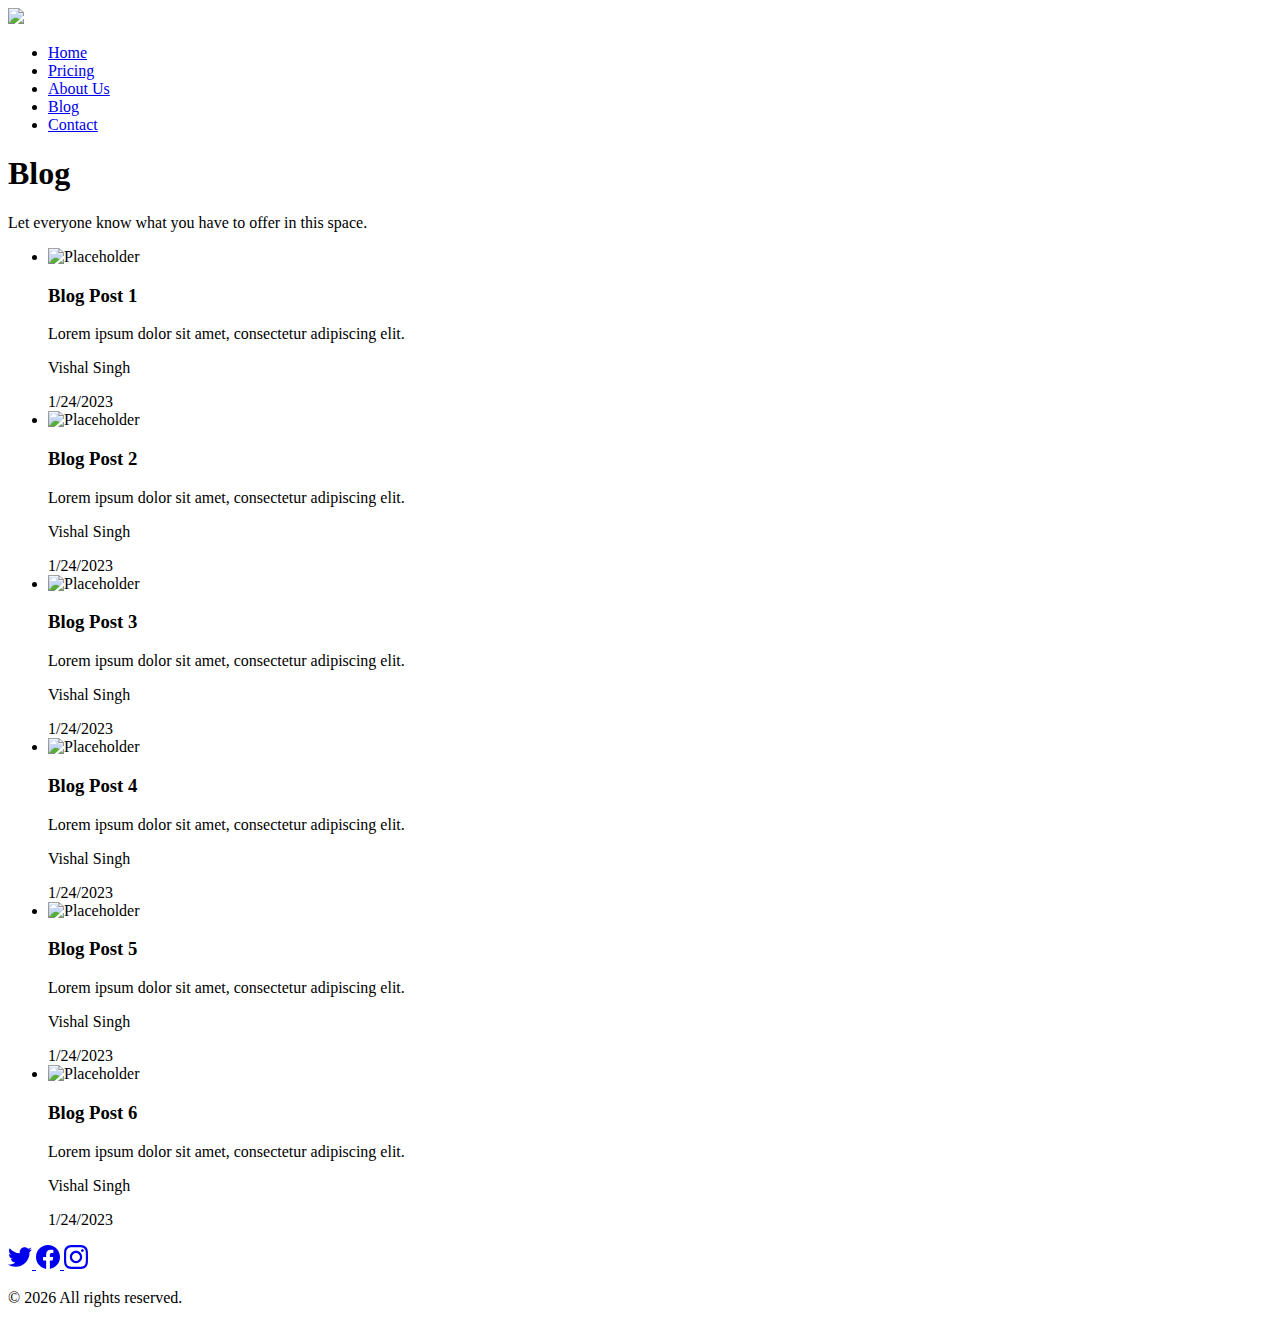
==== blog.html @ 91dddbb0 "zyrohunt boilerplate" ====
<!DOCTYPE html>
<html lang="en">
<head>
    <meta charset="UTF-8">
    <meta http-equiv="X-UA-Compatible" content="IE=edge">
    <meta name="viewport" content="width=device-width, initial-scale=1.0">
    <link rel="stylesheet" href="zyrohunt.content/css/main.css">
    <title>Zyrohunt Boilerplate</title>
</head>
<body>

    <!-- header -->

    <header class="header">
        <div class="header__container">
            <div class="header-content">
                <a href="/index.html" class="header-logo">
                    <img src="zyrohunt.content/img/logo.svg">
                </a>
                <div class="hamburger-icon">
                    <span class="burger-first"></span>
                    <span class="burger-second"></span>
                    <span class="burger-third"></span>
                </div>
                <nav class="primary-menu">
                    <ul class="primary-menu_links">

                        <li class="nav-item">
                            <a href="#">Home</a>
                        </li>
                        <li class="nav-item">
                            <a href="#">Pricing</a>
                        </li>
                        <li class="nav-item">
                            <a href="#">About Us</a>
                        </li>
                        <li class="nav-item">
                            <a href="#">Blog</a>
                        </li>
                        <li class="nav-item">
                            <a href="#">Contact</a>
                        </li>

                    </ul>
                </nav>
            </div>
        </div>
    </header>

    <!-- main website content -->

    <main>

        <div class="zh-row-layout blog-bn">
            <div class="row-fluid content-wrapper--vertical-spacing">
                <div class="zh-blog-bn-content">
                    <h1>Blog</h1>
                    <p>Let everyone know what you have to offer in this space.</p>
                </div>
            </div>
        </div>

    <div class="zh-row-layout blog-list">
        <div class="row-fluid content-wrapper--vertical-spacing">
            
            <ul class="blog-list-content">

                <li class="blog-item-1">
                    <img src="zyrohunt.content/img/placeholder-image.jpg" class="zh-blog-item-1-img" alt="Placeholder">
                    <h3>Blog Post 1</h3>
                    <p>Lorem ipsum dolor sit amet, consectetur adipiscing elit.</p>
                    <div class="blog-list-meta">
                        <p class="blog-list-meta-author">Vishal Singh</p>
                        <span class="blog-list-meta-date">1/24/2023</span>
                    </div>
                </li>

                <li class="blog-item-2">
                    <img src="zyrohunt.content/img/placeholder-image.jpg" class="zh-blog-item-2-img" alt="Placeholder">
                    <h3>Blog Post 2</h3>
                    <p>Lorem ipsum dolor sit amet, consectetur adipiscing elit.</p>
                    <div class="blog-list-meta">
                        <p class="blog-list-meta-author">Vishal Singh</p>
                        <span class="blog-list-meta-date">1/24/2023</span>
                    </div>
                </li>

                <li class="blog-item-3">
                    <img src="zyrohunt.content/img/placeholder-image.jpg" class="zh-blog-item-3-img" alt="Placeholder">
                    <h3>Blog Post 3</h3>
                    <p>Lorem ipsum dolor sit amet, consectetur adipiscing elit.</p>
                    <div class="blog-list-meta">
                        <p class="blog-list-meta-author">Vishal Singh</p>
                        <span class="blog-list-meta-date">1/24/2023</span>
                    </div>
                </li>

                <li class="blog-item-4">
                    <img src="zyrohunt.content/img/placeholder-image.jpg" class="zh-blog-item-4-img" alt="Placeholder">
                    <h3>Blog Post 4</h3>
                    <p>Lorem ipsum dolor sit amet, consectetur adipiscing elit.</p>
                    <div class="blog-list-meta">
                        <p class="blog-list-meta-author">Vishal Singh</p>
                        <span class="blog-list-meta-date">1/24/2023</span>
                    </div>
                </li>

                <li class="blog-item-5">
                    <img src="zyrohunt.content/img/placeholder-image.jpg" class="zh-blog-item-5-img" alt="Placeholder">
                    <h3>Blog Post 5</h3>
                    <p>Lorem ipsum dolor sit amet, consectetur adipiscing elit.</p>
                    <div class="blog-list-meta">
                        <p class="blog-list-meta-author">Vishal Singh</p>
                        <span class="blog-list-meta-date">1/24/2023</span>
                    </div>
                </li>

                <li class="blog-item-6">
                    <img src="zyrohunt.content/img/placeholder-image.jpg" class="zh-blog-item-5-img" alt="Placeholder">
                    <h3>Blog Post 6</h3>
                    <p>Lorem ipsum dolor sit amet, consectetur adipiscing elit.</p>
                    <div class="blog-list-meta">
                        <p class="blog-list-meta-author">Vishal Singh</p>
                        <span class="blog-list-meta-date">1/24/2023</span>
                    </div>
                </li>

            </ul>

    </div>
</div>


    </main>

    <!-- footer -->

    <footer class="footer">
        <div class="footer__container">
            <div class="footer-content content-wrapper--vertical-spacing">
                <div class="footer-social">
                    <a href="https://twitter.com/" target="_blank" title="Go to Twitter page" class="footer_social-links">
                        <svg width="24" height="24" viewBox="0 0 24 24" fill="none" xmlns="http://www.w3.org/2000/svg">
                            <path d="M21.5331 7.11165C21.5483 7.32484 21.5483 7.53807 21.5483 7.75126C21.5483 14.2538 16.5991 21.7462 7.55333 21.7462C4.7665 21.7462 2.17768 20.9391 0 19.5381C0.395955 19.5838 0.776628 19.599 1.18782 19.599C3.48728 19.599 5.60407 18.8224 7.29444 17.4975C5.13199 17.4518 3.31979 16.0356 2.69542 14.0863C3.00001 14.132 3.30456 14.1624 3.62439 14.1624C4.066 14.1624 4.50766 14.1015 4.9188 13.9949C2.66499 13.538 0.974582 11.5584 0.974582 9.1675V9.10661C1.62938 9.47209 2.39087 9.70052 3.19792 9.73094C1.87304 8.84767 1.00505 7.34007 1.00505 5.63447C1.00505 4.72078 1.24866 3.88321 1.67508 3.15224C4.09642 6.13702 7.73605 8.08623 11.8172 8.29946C11.7411 7.93398 11.6954 7.55331 11.6954 7.17259C11.6954 4.46189 13.8883 2.25378 16.6142 2.25378C18.0304 2.25378 19.3096 2.84769 20.2081 3.80709C21.3198 3.5939 22.3858 3.18271 23.33 2.61927C22.9644 3.76143 22.1878 4.72082 21.1675 5.32992C22.1574 5.22337 23.1168 4.9492 24 4.56853C23.3301 5.54311 22.4924 6.4111 21.5331 7.11165Z" fill="currentColor">
                            </path>
                        </svg>
                    </a>
                    <a href="https://www.facebook.com/" target="_blank" title="Go to Facebook page" class="footer_social-links">
                        <svg width="24" height="24" viewBox="0 0 24 24" fill="none" xmlns="http://www.w3.org/2000/svg"><path d="M24 12.0726C24 5.44354 18.629 0.0725708 12 0.0725708C5.37097 0.0725708 0 5.44354 0 12.0726C0 18.0619 4.38823 23.0264 10.125 23.9274V15.5414H7.07661V12.0726H10.125V9.4287C10.125 6.42144 11.9153 4.76031 14.6574 4.76031C15.9706 4.76031 17.3439 4.99451 17.3439 4.99451V7.94612H15.8303C14.34 7.94612 13.875 8.87128 13.875 9.82015V12.0726H17.2031L16.6708 15.5414H13.875V23.9274C19.6118 23.0264 24 18.0619 24 12.0726Z" fill="currentColor"></path></svg>
                    </a>
                    <a href="https://www.instagram.com/" target="_blank" title="Go to Instagram page" class="footer_social-links">
                        <svg width="24" height="24" viewBox="0 0 24 24" fill="none" xmlns="http://www.w3.org/2000/svg"><path d="M12.0027 5.84808C8.59743 5.84808 5.85075 8.59477 5.85075 12C5.85075 15.4053 8.59743 18.1519 12.0027 18.1519C15.4079 18.1519 18.1546 15.4053 18.1546 12C18.1546 8.59477 15.4079 5.84808 12.0027 5.84808ZM12.0027 15.9996C9.80212 15.9996 8.00312 14.2059 8.00312 12C8.00312 9.7941 9.79677 8.00046 12.0027 8.00046C14.2086 8.00046 16.0022 9.7941 16.0022 12C16.0022 14.2059 14.2032 15.9996 12.0027 15.9996ZM19.8412 5.59644C19.8412 6.39421 19.1987 7.03135 18.4062 7.03135C17.6085 7.03135 16.9713 6.38885 16.9713 5.59644C16.9713 4.80402 17.6138 4.16153 18.4062 4.16153C19.1987 4.16153 19.8412 4.80402 19.8412 5.59644ZM23.9157 7.05277C23.8247 5.13063 23.3856 3.42801 21.9775 2.02522C20.5747 0.622429 18.8721 0.183388 16.9499 0.0870135C14.9689 -0.0254238 9.03112 -0.0254238 7.05008 0.0870135C5.1333 0.178034 3.43068 0.617075 2.02253 2.01986C0.614389 3.42265 0.180703 5.12527 0.0843279 7.04742C-0.0281093 9.02845 -0.0281093 14.9662 0.0843279 16.9472C0.175349 18.8694 0.614389 20.572 2.02253 21.9748C3.43068 23.3776 5.12794 23.8166 7.05008 23.913C9.03112 24.0254 14.9689 24.0254 16.9499 23.913C18.8721 23.822 20.5747 23.3829 21.9775 21.9748C23.3803 20.572 23.8193 18.8694 23.9157 16.9472C24.0281 14.9662 24.0281 9.03381 23.9157 7.05277ZM21.3564 19.0728C20.9388 20.1223 20.1303 20.9307 19.0755 21.3537C17.496 21.9802 13.7481 21.8356 12.0027 21.8356C10.2572 21.8356 6.50396 21.9748 4.92984 21.3537C3.88042 20.9361 3.07195 20.1276 2.64897 19.0728C2.02253 17.4934 2.16709 13.7455 2.16709 12C2.16709 10.2546 2.02789 6.50129 2.64897 4.92717C3.06659 3.87776 3.87507 3.06928 4.92984 2.6463C6.50931 2.01986 10.2572 2.16443 12.0027 2.16443C13.7481 2.16443 17.5014 2.02522 19.0755 2.6463C20.1249 3.06392 20.9334 3.8724 21.3564 4.92717C21.9828 6.50665 21.8383 10.2546 21.8383 12C21.8383 13.7455 21.9828 17.4987 21.3564 19.0728Z" fill="currentColor"></path></svg>
                    </a>
                </div>
                <div class="footer-copyright">
                    <p>© <script>document.write(new Date().getFullYear())</script> All rights reserved.</p>
                </div>
            </div>
        </div>
    </footer>

    <!--------- Script ------------>
    <script src="zyrohunt.content/js/script.js" type="text/javascript"></script>

</body>
</html>
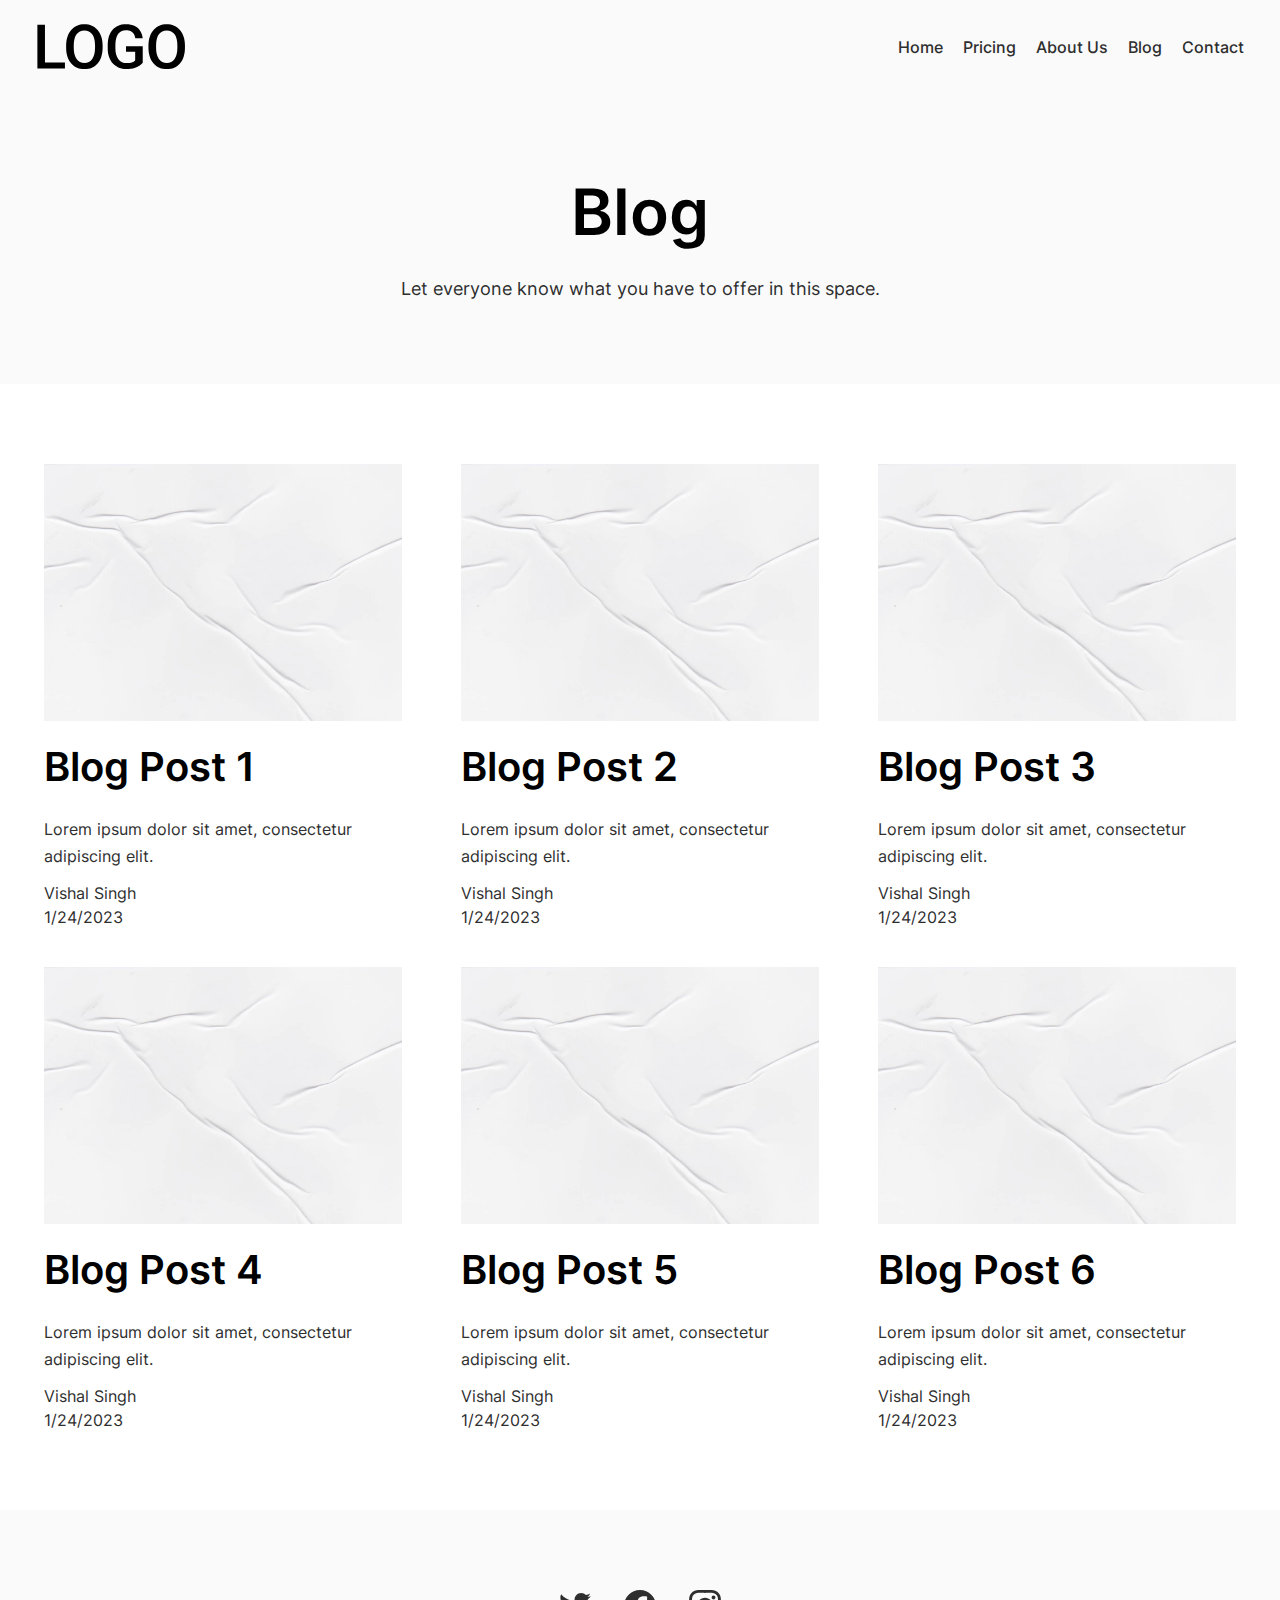
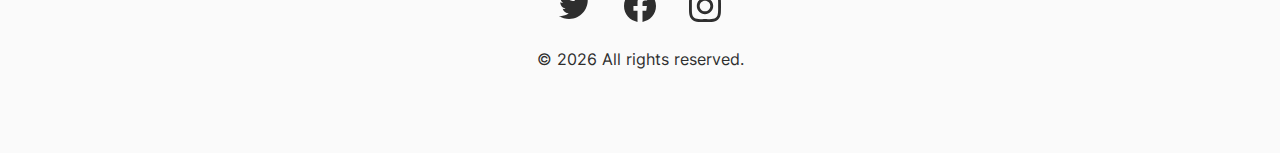
==== commit d2cf7d20: "Update blog.html" ====
--- a/blog.html
+++ b/blog.html
@@ -26,19 +26,19 @@
                     <ul class="primary-menu_links">
 
                         <li class="nav-item">
-                            <a href="#">Home</a>
+                            <a href="index">Home</a>
                         </li>
                         <li class="nav-item">
-                            <a href="#">Pricing</a>
+                            <a href="pricing">Pricing</a>
                         </li>
                         <li class="nav-item">
-                            <a href="#">About Us</a>
+                            <a href="about">About Us</a>
                         </li>
                         <li class="nav-item">
-                            <a href="#">Blog</a>
+                            <a href="blog">Blog</a>
                         </li>
                         <li class="nav-item">
-                            <a href="#">Contact</a>
+                            <a href="contact">Contact</a>
                         </li>
 
                     </ul>
@@ -163,4 +163,4 @@
     <script src="zyrohunt.content/js/script.js" type="text/javascript"></script>
 
 </body>
-</html>+</html>
--- a/zyrohunt.content/css/main.css
+++ b/zyrohunt.content/css/main.css
@@ -0,0 +1,12 @@
+ /********** Zyrohunt Boilerplate (www.zyrohunt.com) **********/
+ 
+ /*****************************************/
+  /***************** Main ******************/
+  /*****************************************/
+
+  @import "header.css";
+  @import "footer.css";
+  @import "fallback.css";
+  @import "blog.css";
+  @import "website.css";
+  @import "fonts.css";